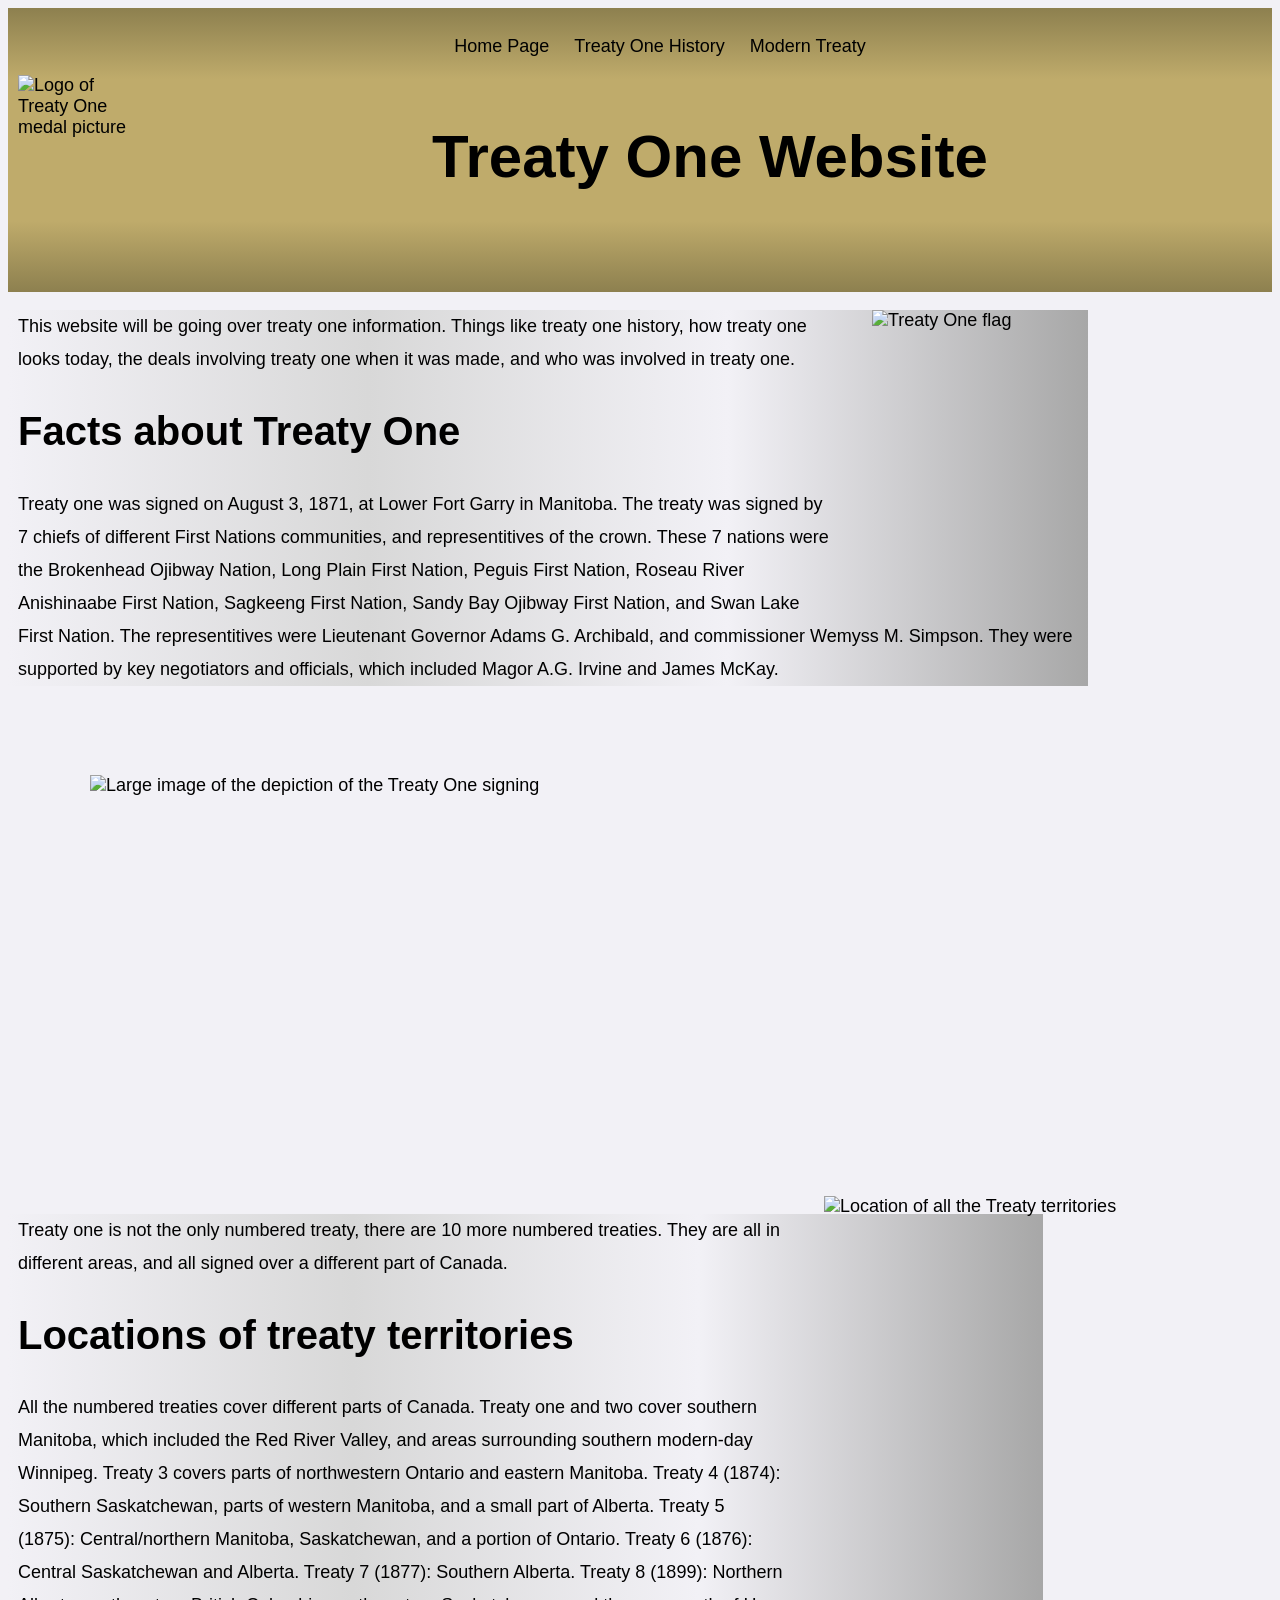
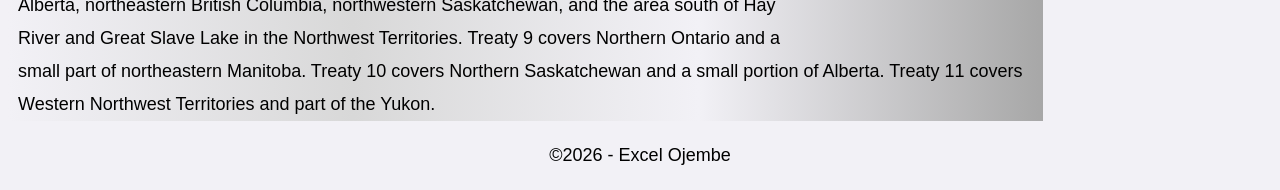
==== index.html @ 4ce318ed "finished commenting CSS page" ====
<!-- 
  Name: Excel Ojembe
  Course: Web Development II
  Teacher: Mr. Hardman
  School: Pembina Trails Collegiate
  Date Last Modified: April 7th 2026
-->
<!doctype html>
<html lang="en">
  <head>
    <meta charset="UTF-8" />
    <meta name="viewport" content="width=device-width, initial-scale=1.0" />
    <title>Treaty One Website | Home Page</title>
    <!-- 
      This is a link tag that connects this html page with the 
      corresponding css page to style all the tags that are styled
      in the css page.
    -->
    <link rel="stylesheet" href="stylesheets/css-pages-style.css" />
  </head>
  <body>
    <header>
      <nav>
        <ul>
          <li><a href="index.html">Home Page</a></li>
          <li><a href="treaty-one-history.html">Treaty One History</a></li>
          <li><a href="#">Modern Treaty</a></li>
        </ul>
      </nav>

      <img
        src="https://circlesforreconciliation.ca/wp-content/uploads/elementor/thumbs/treaty-one-medal-qaai30948jnql9976ygrgpmoi4k5y5c7vnk502ohds.png"
        alt="Logo of Treaty One medal picture"
        id="logo" />
      <!-- 
        This is a heading with the ID of title. An ID is an identification
        that is given to one tag, allowing you to style that singular
        tag, even though there are multiple of that same tag. It can be 
        represented in css stylesheets by putting a hashtag symbol, then 
        the name of the ID.
      -->
      <h1 id="title">Treaty One Website</h1>
    </header>
    <main>
      <section>
        <img
          id="treaty-one-flag"
          src="https://flag-shop.ca/wp-content/uploads/2024/12/img-flag-shop-first-nation-treaty-1-3-5@1080x.webp"
          alt="Treaty One flag"
          width="400px"
          height="300px" />
        <div id="where-it-was-signed">
          <p>
            This website will be going over treaty one information. Things like
            treaty one history, how treaty one looks today, the deals involving
            treaty one when it was made, and who was involved in treaty one.
          </p>
          <h2>Facts about Treaty One</h2>
          <!-- 
            This is a div. A div is a tag that puts a section of text in it. This
            allows that section of text to be coded seperately from other sections
            of text in the website. This is useful for adding seperation and style
            to your website.
          -->

          <p>
            Treaty one was signed on August 3, 1871, at Lower Fort Garry in
            Manitoba. The treaty was signed by 7 chiefs of different First
            Nations communities, and representitives of the crown. These 7
            nations were the Brokenhead Ojibway Nation, Long Plain First Nation,
            Peguis First Nation, Roseau River Anishinaabe First Nation, Sagkeeng
            First Nation, Sandy Bay Ojibway First Nation, and Swan Lake First
            Nation. The representitives were Lieutenant Governor Adams G.
            Archibald, and commissioner Wemyss M. Simpson. They were supported
            by key negotiators and officials, which included Magor A.G. Irvine
            and James McKay.
          </p>
        </div>
      </section>
      <br />
      <section>
        <img
          id="website-banner"
          src="https://i0.wp.com/blackcatredriver.ca/wp-content/uploads/2021/08/Treaty-1-940x510.jpeg?resize=625%2C339&ssl=1"
          alt="Large image of the depiction of the Treaty One signing"
          width="1100px"
          height="350px" />
        <br />

        <img
          id="treaty-territories"
          src="https://upload.wikimedia.org/wikipedia/commons/5/5d/Numbered-Treaties-Map.svg"
          alt="Location of all the Treaty territories"
          width="448px"
          height="430px" />

        <div id="locations-of-treaties">
          <p>
            Treaty one is not the only numbered treaty, there are 10 more
            numbered treaties. They are all in different areas, and all signed
            over a different part of Canada.
          </p>
          <h2>Locations of treaty territories</h2>

          <p>
            All the numbered treaties cover different parts of Canada. Treaty
            one and two cover southern Manitoba, which included the Red River
            Valley, and areas surrounding southern modern-day Winnipeg. Treaty 3
            covers parts of northwestern Ontario and eastern Manitoba. Treaty 4
            (1874): Southern Saskatchewan, parts of western Manitoba, and a
            small part of Alberta. Treaty 5 (1875): Central/northern Manitoba,
            Saskatchewan, and a portion of Ontario. Treaty 6 (1876): Central
            Saskatchewan and Alberta. Treaty 7 (1877): Southern Alberta. Treaty
            8 (1899): Northern Alberta, northeastern British Columbia,
            northwestern Saskatchewan, and the area south of Hay River and Great
            Slave Lake in the Northwest Territories. Treaty 9 covers Northern
            Ontario and a small part of northeastern Manitoba. Treaty 10 covers
            Northern Saskatchewan and a small portion of Alberta. Treaty 11
            covers Western Northwest Territories and part of the Yukon.
          </p>
        </div>
      </section>
    </main>
    <footer>
      <!-- 
        This is a paragraph tag with a span around the text. A span is like a div, 
        but it only applies any styling done to it on either a sentence, or one word.
        This allows you to underline or bolden one word out of a sentence to symbolize
        the importance of the word.
      -->
      <p>&#169;2026 - Excel Ojembe</p>
    </footer>
  </body>
</html>
---- stylesheets/css-pages-style.css ----
/* 
This makes it so that everything on the website is 62.5% of the
frame of the website.
*/
html {
  font-size: 62.5%;
}

/* 
This CSS code makes the background of my website an off-white,
makes the font size 18 pixels, and makes the font family first
helvetica, then arial, then just the default sans-serif font.
*/
body {
  background-color: #f2f1f6;
  font-size: 1.8rem;
  font-family: Helvetica, Arial, sans-serif;
}

/* 
This CSS code makes my navigation unordered list be aligned in the
center of the screen, and makes it have no bullet points.
*/
nav ul {
  text-align: center;
  list-style: none;
}

/* 
This CSS code makes the space between my navigation and the top of the
website 10 pixels.
*/
nav {
  padding-top: 10px;
}

/* 
This CSS code makes everything in my header have a background of a gimblet,
that fades into a darker shade of the color. Some applications are not able
to run this, so if it does not work, it reverts to just the default gimblet.
It also adds space between the sides of my screen and the elements on my 
website.
*/
header {
  background-color: #bfab6b;
  background-image: linear-gradient(
    #8d804f,
    #bfab6b,
    #bfab6b,
    #bfab6b,
    #8d804f
  );
  padding-bottom: 1px;
  padding-left: 10px;
  padding-right: 10px;
}

/* 
This makes my navigation links inline so they are next to each other.
*/
nav li {
  display: inline;
}

/* 
This makes my navigation links not underlined, make the text color black,
and puts 10 pixels of space between the links.
*/
nav a {
  text-decoration: none;
  color: black;
  padding: 10px;
}

/* 
This makes it so that the background color of my navigation links a light
blue, and also makes it so that whenever a mouse hovers over the links,
the background color eases in, making it not appear immediately, but 0.3
seconds after.
*/
nav a:hover {
  background-color: #95c8e2;
  transition: background-color 0.3s ease-in;
}

/* 
This makes it so that the image in the corner of my website on the left, 
makes it so that it adds 20 pixels of space between the image so that the
title can be more centered. It also gives it a width of 120 pixels.
*/
#logo {
  height: auto;
  width: 120px;
  margin-right: 20px;
  float: left;
}

/* 
This makes it so that all h1 tags are 60 pixels big.
*/
h1 {
  font-size: 6rem;
}

/* 
This makes it so that all h2 sub-heading tags are 40 pixels big.
*/
h2 {
  font-size: 4rem;
}

/* 
This makes it so that all paragraph tags have a line height of 33 pixels.
*/
p {
  line-height: 33px;
}

/* 
This makes it so that my title is aligned in the center of the screen, and
so that the padding at the top is 25 pixels, and makes it so that the space
at the bottom is 100 pixels.
*/
#title {
  padding-top: 25px;
  margin-bottom: 100px;
  text-align: center;
}

/* 
This makes it so that the first image on my homepage goes to the right of 
the screen, and has space to the left of it that is 40 pixels big.
*/
#treaty-one-flag {
  float: right;
  margin-left: 40px;
}

/* 
This makes it so that the first div has a background color that fades from 
light white, to a gray color. If that does not work, it reverts back to a 
solid gray color. The div also has a width of 1070 pixels, and has 10 pixels 
of negative space to the left of it.
*/
#where-it-was-signed {
  background-color: #d8d8d8;
  background-image: linear-gradient(
    to right,
    #f2f1f6,
    #d8d8d8,
    #f2f1f6,
    #a7a7a7
  );
  width: 1070px;
  padding-left: 10px;
}

/* 
This makes it so that the is a very large picture of the depiction of the 
signing of the first treaty is in the middle of the website, makes it have
50 pixels of space on the top and bottom of the picture, and displays it
as a block element.
*/
#website-banner {
  margin: auto;
  margin-bottom: 50px;
  margin-top: 50px;
  display: block;
}

/* 
This makes it so that the image of the map of all the treaty territories 
goes to the right of the screen, and has 40 pixels of space to the left
of it.
*/
#treaty-territories {
  float: right;
  margin-left: 40px;
}

/* 
This makes it so that the second div has color that fades from a light white
to a gray color. If that does not work, it reverts back to a solid gray color.
The width of the div is also 1025 pixels, and has 10 pixels of space to the left
of it.
*/
#locations-of-treaties {
  background-color: #d8d8d8;
  background-image: linear-gradient(
    to right,
    #f2f1f6,
    #d8d8d8,
    #f2f1f6,
    #a7a7a7
  );
  width: 1025px;
  padding-left: 10px;
}

/* 
This makes everything in my footer is in the center of the screen.
*/
footer {
  text-align: center;
}
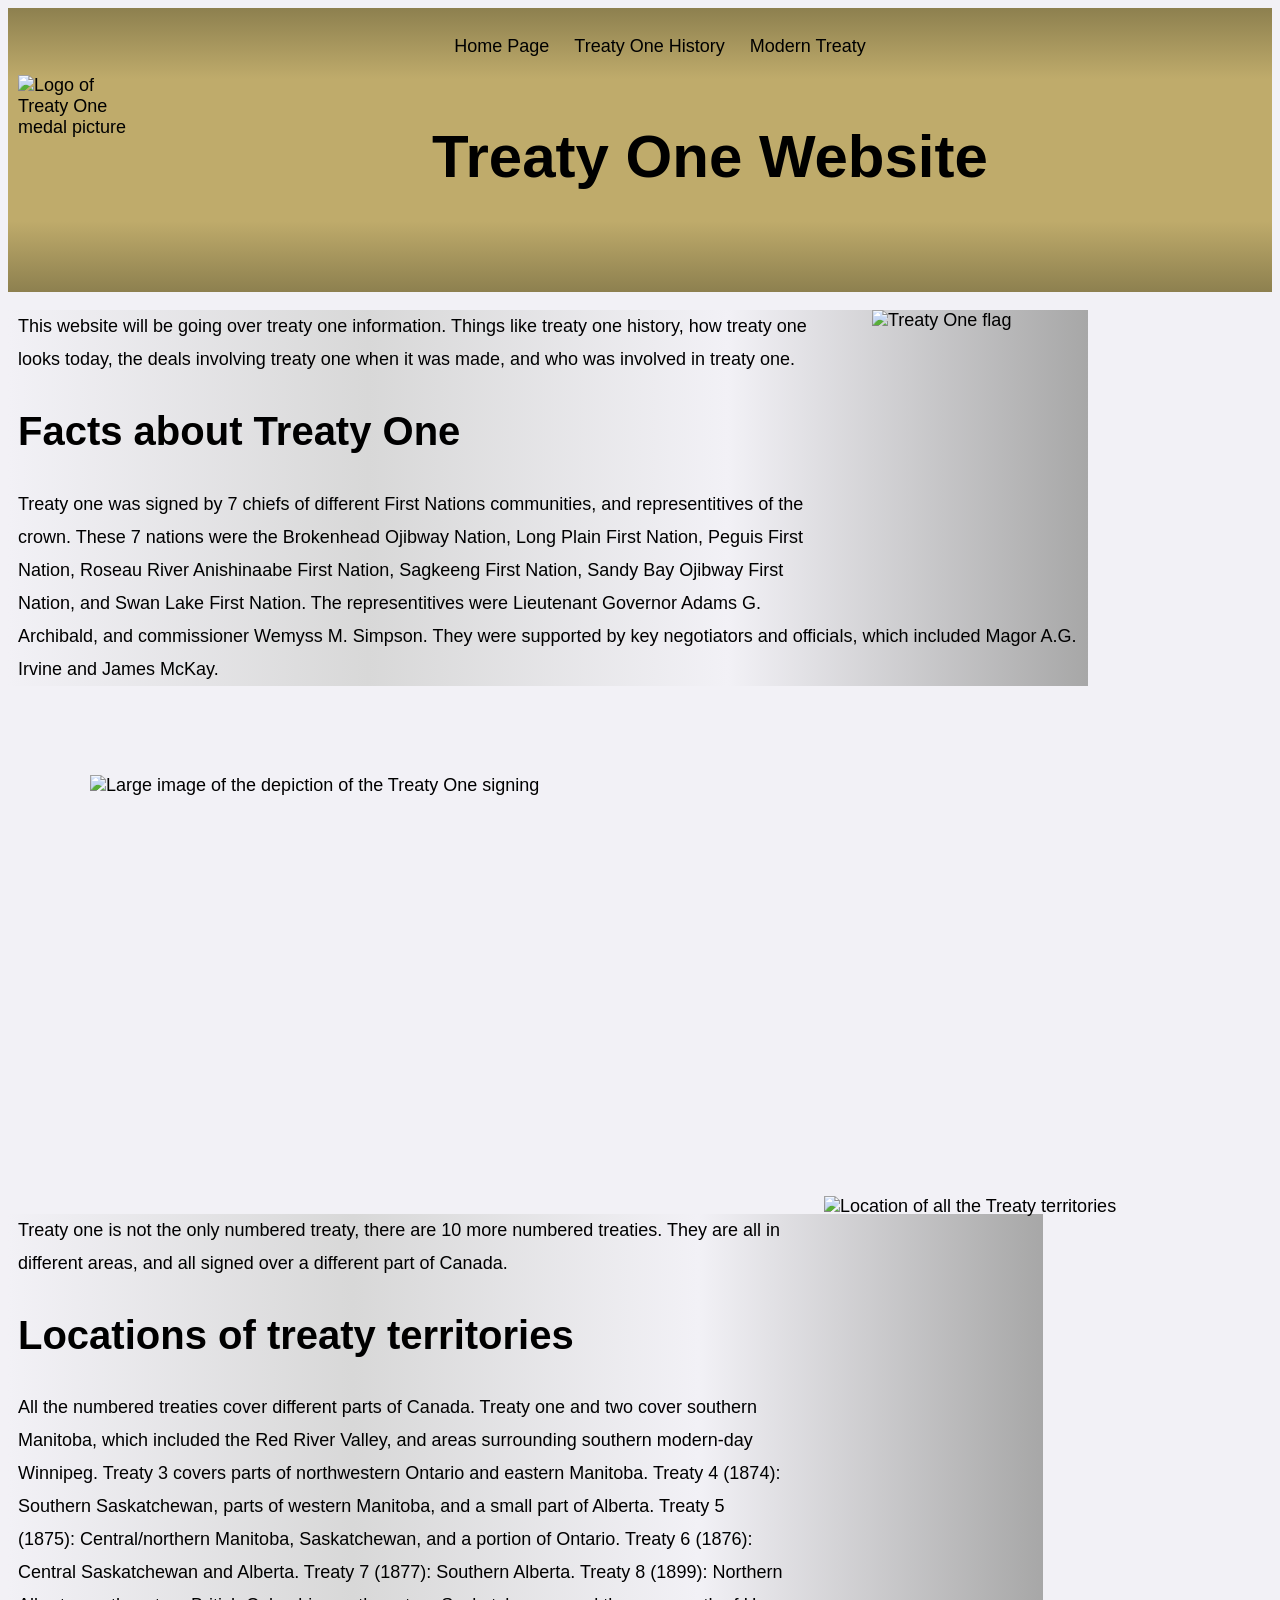
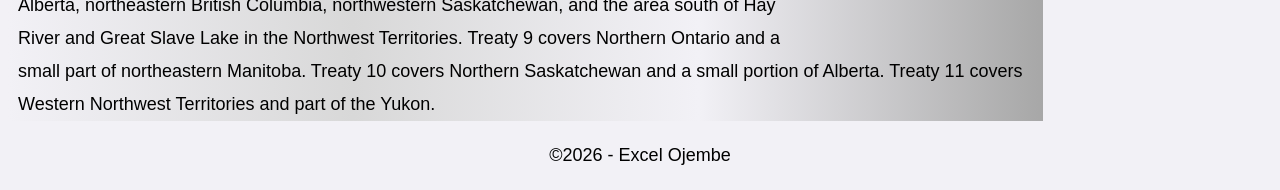
==== commit 8f17b52d: "added multi line comment explaining color, and indented all comments in CSS page." ====
--- a/index.html
+++ b/index.html
@@ -3,7 +3,7 @@
   Course: Web Development II
   Teacher: Mr. Hardman
   School: Pembina Trails Collegiate
-  Date Last Modified: April 7th 2026
+  Date Last Modified: April 9th 2026
 -->
 <!doctype html>
 <html lang="en">
@@ -64,16 +64,15 @@
           -->
 
           <p>
-            Treaty one was signed on August 3, 1871, at Lower Fort Garry in
-            Manitoba. The treaty was signed by 7 chiefs of different First
-            Nations communities, and representitives of the crown. These 7
-            nations were the Brokenhead Ojibway Nation, Long Plain First Nation,
-            Peguis First Nation, Roseau River Anishinaabe First Nation, Sagkeeng
-            First Nation, Sandy Bay Ojibway First Nation, and Swan Lake First
-            Nation. The representitives were Lieutenant Governor Adams G.
-            Archibald, and commissioner Wemyss M. Simpson. They were supported
-            by key negotiators and officials, which included Magor A.G. Irvine
-            and James McKay.
+            Treaty one was signed by 7 chiefs of different First Nations
+            communities, and representitives of the crown. These 7 nations were
+            the Brokenhead Ojibway Nation, Long Plain First Nation, Peguis First
+            Nation, Roseau River Anishinaabe First Nation, Sagkeeng First
+            Nation, Sandy Bay Ojibway First Nation, and Swan Lake First Nation.
+            The representitives were Lieutenant Governor Adams G. Archibald, and
+            commissioner Wemyss M. Simpson. They were supported by key
+            negotiators and officials, which included Magor A.G. Irvine and
+            James McKay.
           </p>
         </div>
       </section>
--- a/stylesheets/css-pages-style.css
+++ b/stylesheets/css-pages-style.css
@@ -1,15 +1,22 @@
 /* 
-This makes it so that everything on the website is 62.5% of the
-frame of the website.
+  I chose the color scheme of gimblet and an of white for my website.
+  gimblet is a shade of yellow-green, which can bring a feeling of
+  joy and calmness when using this website. There is also a little
+  but of lightblue, which can also add calmness when using the website.
+*/
+
+/* 
+  This makes it so that everything on the website is 62.5% of the
+  frame of the website.
 */
 html {
   font-size: 62.5%;
 }
 
 /* 
-This CSS code makes the background of my website an off-white,
-makes the font size 18 pixels, and makes the font family first
-helvetica, then arial, then just the default sans-serif font.
+  This CSS code makes the background of my website an off-white,
+  makes the font size 18 pixels, and makes the font family first
+  helvetica, then arial, then just the default sans-serif font.
 */
 body {
   background-color: #f2f1f6;
@@ -18,8 +25,8 @@
 }
 
 /* 
-This CSS code makes my navigation unordered list be aligned in the
-center of the screen, and makes it have no bullet points.
+  This CSS code makes my navigation unordered list be aligned in the
+  center of the screen, and makes it have no bullet points.
 */
 nav ul {
   text-align: center;
@@ -27,19 +34,19 @@
 }
 
 /* 
-This CSS code makes the space between my navigation and the top of the
-website 10 pixels.
+  This CSS code makes the space between my navigation and the top of the
+  website 10 pixels.
 */
 nav {
   padding-top: 10px;
 }
 
 /* 
-This CSS code makes everything in my header have a background of a gimblet,
-that fades into a darker shade of the color. Some applications are not able
-to run this, so if it does not work, it reverts to just the default gimblet.
-It also adds space between the sides of my screen and the elements on my 
-website.
+  This CSS code makes everything in my header have a background of a gimblet,
+  that fades into a darker shade of the color. Some applications are not able
+  to run this, so if it does not work, it reverts to just the default gimblet.
+  It also adds space between the sides of my screen and the elements on my 
+  website.
 */
 header {
   background-color: #bfab6b;
@@ -56,15 +63,15 @@
 }
 
 /* 
-This makes my navigation links inline so they are next to each other.
+  This makes my navigation links inline so they are next to each other.
 */
 nav li {
   display: inline;
 }
 
 /* 
-This makes my navigation links not underlined, make the text color black,
-and puts 10 pixels of space between the links.
+  This makes my navigation links not underlined, make the text color black,
+  and puts 10 pixels of space between the links.
 */
 nav a {
   text-decoration: none;
@@ -73,10 +80,10 @@
 }
 
 /* 
-This makes it so that the background color of my navigation links a light
-blue, and also makes it so that whenever a mouse hovers over the links,
-the background color eases in, making it not appear immediately, but 0.3
-seconds after.
+  This makes it so that the background color of my navigation links a light
+  blue, and also makes it so that whenever a mouse hovers over the links,
+  the background color eases in, making it not appear immediately, but 0.3
+  seconds after.
 */
 nav a:hover {
   background-color: #95c8e2;
@@ -84,9 +91,9 @@
 }
 
 /* 
-This makes it so that the image in the corner of my website on the left, 
-makes it so that it adds 20 pixels of space between the image so that the
-title can be more centered. It also gives it a width of 120 pixels.
+  This makes it so that the image in the corner of my website on the left, 
+  makes it so that it adds 20 pixels of space between the image so that the
+  title can be more centered. It also gives it a width of 120 pixels.
 */
 #logo {
   height: auto;
@@ -96,30 +103,30 @@
 }
 
 /* 
-This makes it so that all h1 tags are 60 pixels big.
+  This makes it so that all h1 tags are 60 pixels big.
 */
 h1 {
   font-size: 6rem;
 }
 
 /* 
-This makes it so that all h2 sub-heading tags are 40 pixels big.
+  This makes it so that all h2 sub-heading tags are 40 pixels big.
 */
 h2 {
   font-size: 4rem;
 }
 
 /* 
-This makes it so that all paragraph tags have a line height of 33 pixels.
+  This makes it so that all paragraph tags have a line height of 33 pixels.
 */
 p {
   line-height: 33px;
 }
 
 /* 
-This makes it so that my title is aligned in the center of the screen, and
-so that the padding at the top is 25 pixels, and makes it so that the space
-at the bottom is 100 pixels.
+  This makes it so that my title is aligned in the center of the screen, and
+  so that the padding at the top is 25 pixels, and makes it so that the space
+  at the bottom is 100 pixels.
 */
 #title {
   padding-top: 25px;
@@ -128,8 +135,8 @@
 }
 
 /* 
-This makes it so that the first image on my homepage goes to the right of 
-the screen, and has space to the left of it that is 40 pixels big.
+  This makes it so that the first image on my homepage goes to the right of 
+  the screen, and has space to the left of it that is 40 pixels big.
 */
 #treaty-one-flag {
   float: right;
@@ -137,10 +144,10 @@
 }
 
 /* 
-This makes it so that the first div has a background color that fades from 
-light white, to a gray color. If that does not work, it reverts back to a 
-solid gray color. The div also has a width of 1070 pixels, and has 10 pixels 
-of negative space to the left of it.
+  This makes it so that the first div has a background color that fades from 
+  light white, to a gray color. If that does not work, it reverts back to a 
+  solid gray color. The div also has a width of 1070 pixels, and has 10 pixels 
+  of negative space to the left of it.
 */
 #where-it-was-signed {
   background-color: #d8d8d8;
@@ -156,10 +163,10 @@
 }
 
 /* 
-This makes it so that the is a very large picture of the depiction of the 
-signing of the first treaty is in the middle of the website, makes it have
-50 pixels of space on the top and bottom of the picture, and displays it
-as a block element.
+  This makes it so that the is a very large picture of the depiction of the 
+  signing of the first treaty is in the middle of the website, makes it have
+  50 pixels of space on the top and bottom of the picture, and displays it
+  as a block element.
 */
 #website-banner {
   margin: auto;
@@ -169,9 +176,9 @@
 }
 
 /* 
-This makes it so that the image of the map of all the treaty territories 
-goes to the right of the screen, and has 40 pixels of space to the left
-of it.
+  This makes it so that the image of the map of all the treaty territories 
+  goes to the right of the screen, and has 40 pixels of space to the left
+  of it.
 */
 #treaty-territories {
   float: right;
@@ -179,10 +186,10 @@
 }
 
 /* 
-This makes it so that the second div has color that fades from a light white
-to a gray color. If that does not work, it reverts back to a solid gray color.
-The width of the div is also 1025 pixels, and has 10 pixels of space to the left
-of it.
+  This makes it so that the second div has color that fades from a light white
+  to a gray color. If that does not work, it reverts back to a solid gray color.
+  The width of the div is also 1025 pixels, and has 10 pixels of space to the left
+  of it.
 */
 #locations-of-treaties {
   background-color: #d8d8d8;
@@ -198,8 +205,27 @@
 }
 
 /* 
-This makes everything in my footer is in the center of the screen.
+  This makes everything in my footer is in the center of the screen.
 */
 footer {
   text-align: center;
 }
+
+/* 
+  This makes it so that the first div of the second web-page has a background 
+  color that fades from a light white to a gray color. If that does not work,
+  it reverts back to a solid gray color.
+*/
+#treaty-one-info {
+  background-color: #d8d8d8;
+  background-image: linear-gradient(
+    to right,
+    #a7a7a7,
+    #f2f1f6,
+    #f2f1f6,
+    #d8d8d8,
+    #f2f1f6,
+    #a7a7a7
+  );
+  text-align: center;
+}
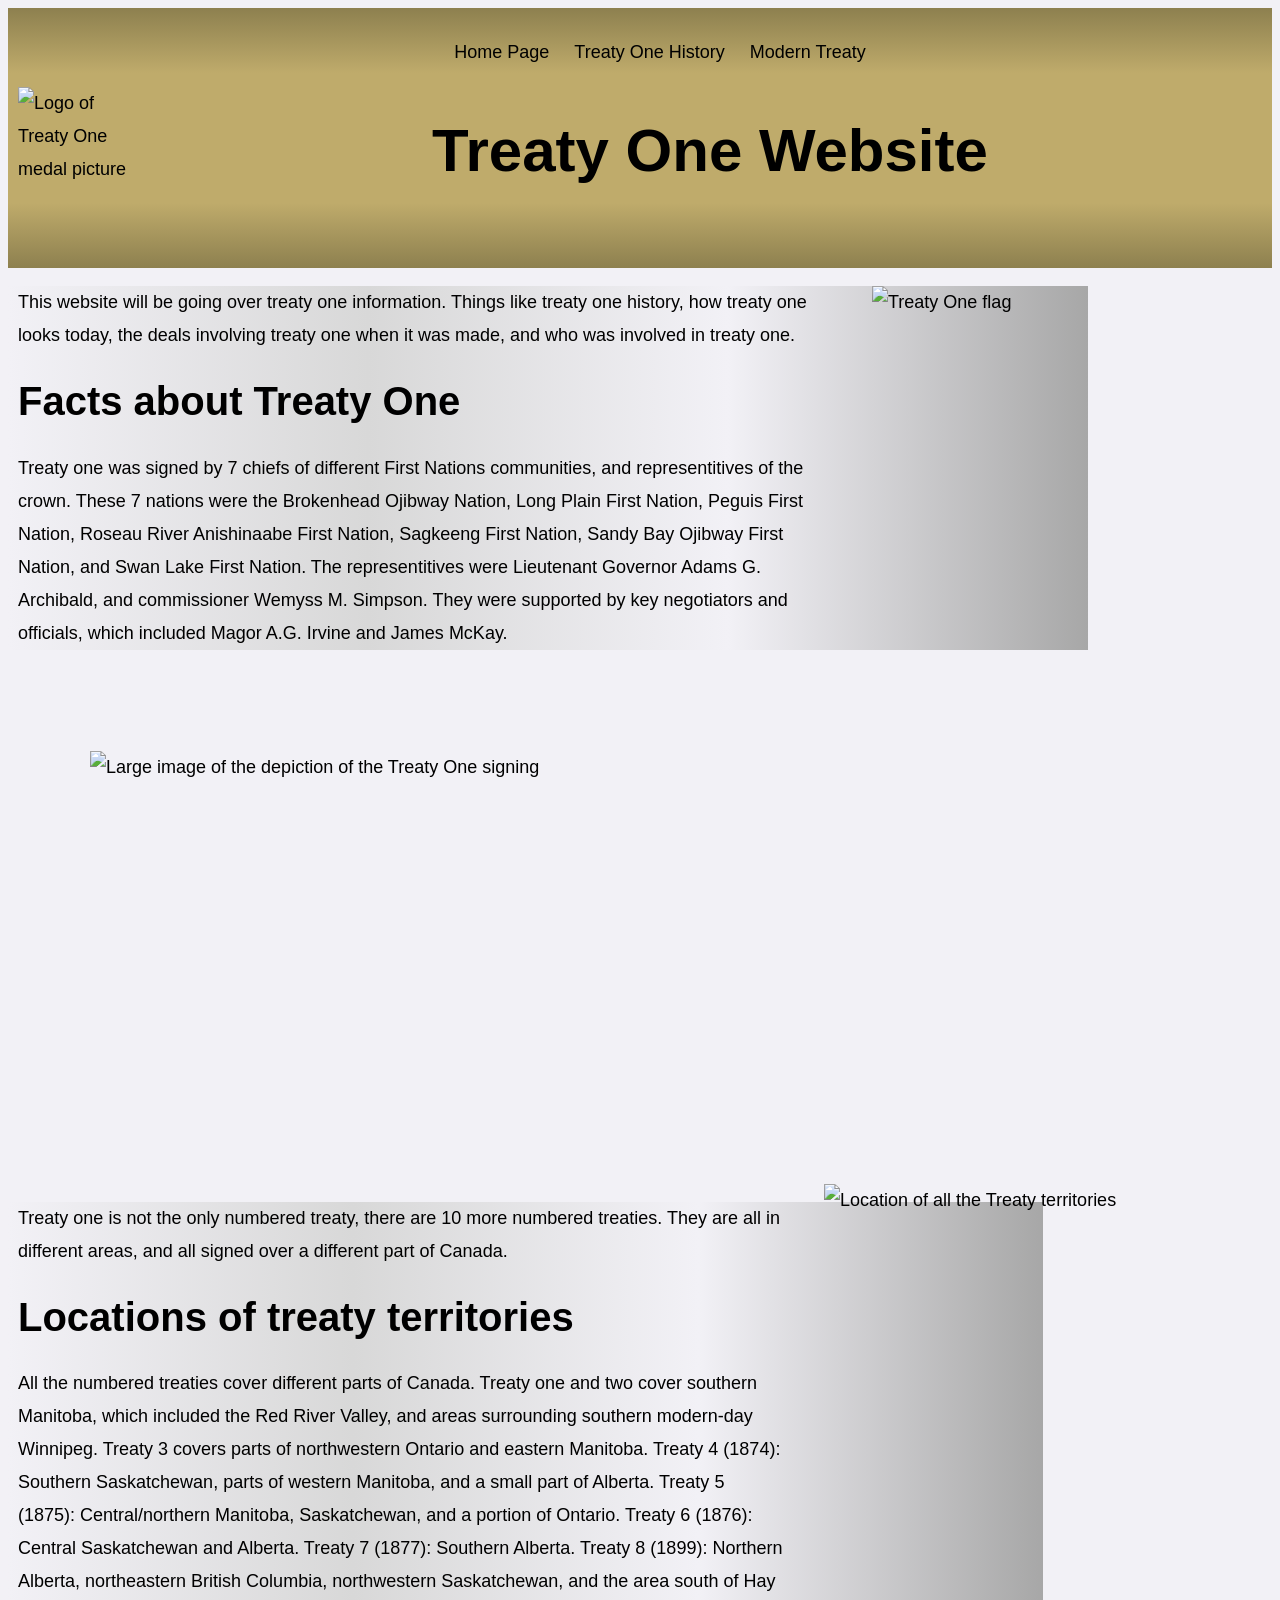
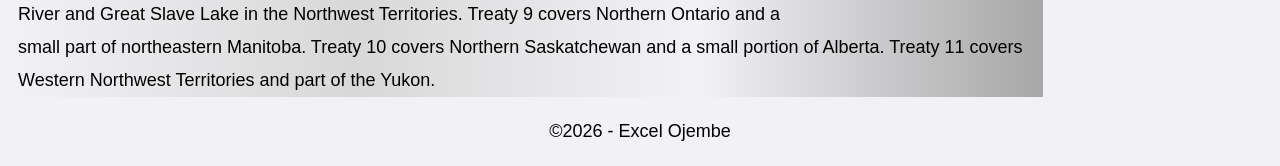
==== commit 644da1a3: "finished second web page and changed id for the h1 tag to a class" ====
--- a/index.html
+++ b/index.html
@@ -33,13 +33,14 @@
         alt="Logo of Treaty One medal picture"
         id="logo" />
       <!-- 
-        This is a heading with the ID of title. An ID is an identification
-        that is given to one tag, allowing you to style that singular
-        tag, even though there are multiple of that same tag. It can be 
-        represented in css stylesheets by putting a hashtag symbol, then 
-        the name of the ID.
+        This is a heading with the class of title. A class is an
+        identification that is similar, to the ID tag, but is able
+        to be put onto multiple tags, allowing you to style many
+        tags with the same styling. It can be represented in css
+        stylesheets by putting a period symbol, then the name of
+        the class.
       -->
-      <h1 id="title">Treaty One Website</h1>
+      <h1 class="title">Treaty One Website</h1>
     </header>
     <main>
       <section>
--- a/stylesheets/css-pages-style.css
+++ b/stylesheets/css-pages-style.css
@@ -22,6 +22,7 @@
   background-color: #f2f1f6;
   font-size: 1.8rem;
   font-family: Helvetica, Arial, sans-serif;
+  line-height: 33px;
 }
 
 /* 
@@ -117,18 +118,11 @@
 }
 
 /* 
-  This makes it so that all paragraph tags have a line height of 33 pixels.
-*/
-p {
-  line-height: 33px;
-}
-
-/* 
   This makes it so that my title is aligned in the center of the screen, and
   so that the padding at the top is 25 pixels, and makes it so that the space
   at the bottom is 100 pixels.
 */
-#title {
+.title {
   padding-top: 25px;
   margin-bottom: 100px;
   text-align: center;
@@ -229,3 +223,23 @@
   );
   text-align: center;
 }
+
+#major-events {
+  background-color: #d8d8d8;
+  background-image: linear-gradient(
+    to right,
+    #a7a7a7,
+    #f2f1f6,
+    #f2f1f6,
+    #d8d8d8,
+    #f2f1f6,
+    #a7a7a7
+  );
+  width: 1155px;
+}
+
+#treaty-map {
+  margin-top: 19px;
+  float: right;
+  display: inline;
+}
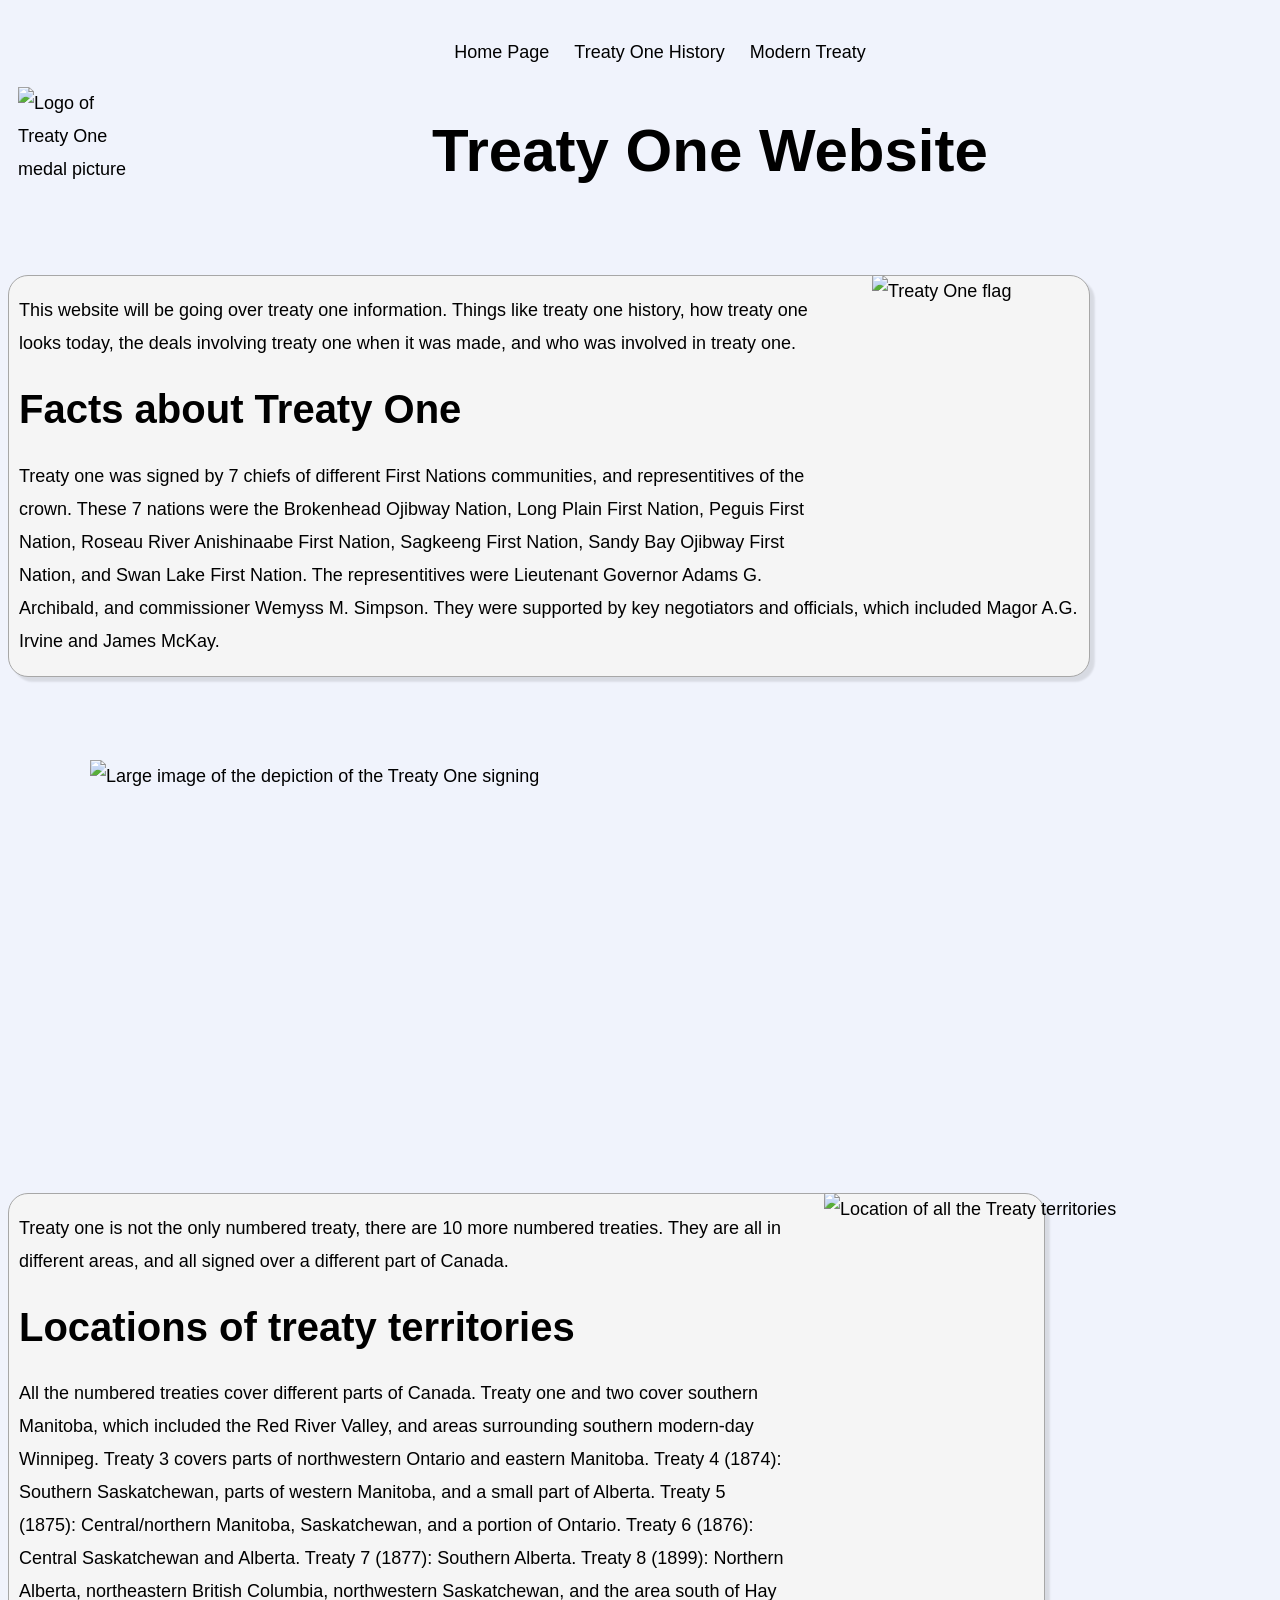
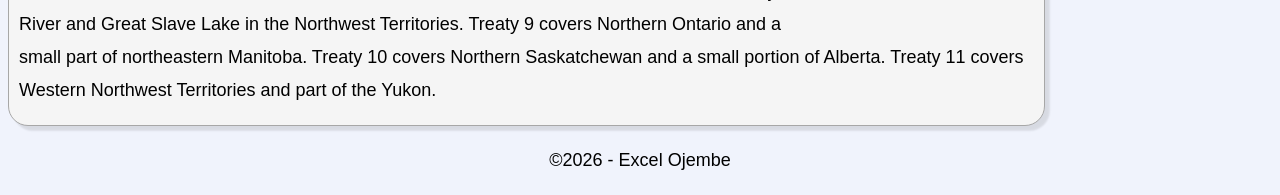
==== commit e7288151: "made div borders and box shadows, and made third webpage" ====
--- a/index.html
+++ b/index.html
@@ -24,7 +24,7 @@
         <ul>
           <li><a href="index.html">Home Page</a></li>
           <li><a href="treaty-one-history.html">Treaty One History</a></li>
-          <li><a href="#">Modern Treaty</a></li>
+          <li><a href="modern-treaty.html">Modern Treaty</a></li>
         </ul>
       </nav>
 
@@ -50,6 +50,7 @@
           alt="Treaty One flag"
           width="400px"
           height="300px" />
+
         <div id="where-it-was-signed">
           <p>
             This website will be going over treaty one information. Things like
@@ -85,6 +86,7 @@
           alt="Large image of the depiction of the Treaty One signing"
           width="1100px"
           height="350px" />
+
         <br />
 
         <img
--- a/stylesheets/css-pages-style.css
+++ b/stylesheets/css-pages-style.css
@@ -19,7 +19,7 @@
   helvetica, then arial, then just the default sans-serif font.
 */
 body {
-  background-color: #f2f1f6;
+  background-color: #f0f3fc;
   font-size: 1.8rem;
   font-family: Helvetica, Arial, sans-serif;
   line-height: 33px;
@@ -50,14 +50,6 @@
   website.
 */
 header {
-  background-color: #bfab6b;
-  background-image: linear-gradient(
-    #8d804f,
-    #bfab6b,
-    #bfab6b,
-    #bfab6b,
-    #8d804f
-  );
   padding-bottom: 1px;
   padding-left: 10px;
   padding-right: 10px;
@@ -87,8 +79,8 @@
   seconds after.
 */
 nav a:hover {
-  background-color: #95c8e2;
-  transition: background-color 0.3s ease-in;
+  background-color: #d7d7d7;
+  transition: background-color 0.3s ease-in-out;
 }
 
 /* 
@@ -144,14 +136,11 @@
   of negative space to the left of it.
 */
 #where-it-was-signed {
-  background-color: #d8d8d8;
-  background-image: linear-gradient(
-    to right,
-    #f2f1f6,
-    #d8d8d8,
-    #f2f1f6,
-    #a7a7a7
-  );
+  background-color: whitesmoke;
+  box-shadow: 4.7px 4.7px 2px rgba(0, 0, 0, 0.1);
+  border: solid 0.5px #a7a7a7;
+  border-radius: 20px;
+  margin-top: 7px;
   width: 1070px;
   padding-left: 10px;
 }
@@ -186,14 +175,10 @@
   of it.
 */
 #locations-of-treaties {
-  background-color: #d8d8d8;
-  background-image: linear-gradient(
-    to right,
-    #f2f1f6,
-    #d8d8d8,
-    #f2f1f6,
-    #a7a7a7
-  );
+  background-color: whitesmoke;
+  box-shadow: 4.7px 4.7px 2px rgba(0, 0, 0, 0.1);
+  border: solid 0.5px #a7a7a7;
+  border-radius: 20px;
   width: 1025px;
   padding-left: 10px;
 }
@@ -211,31 +196,24 @@
   it reverts back to a solid gray color.
 */
 #treaty-one-info {
-  background-color: #d8d8d8;
-  background-image: linear-gradient(
-    to right,
-    #a7a7a7,
-    #f2f1f6,
-    #f2f1f6,
-    #d8d8d8,
-    #f2f1f6,
-    #a7a7a7
-  );
-  text-align: center;
+  background-color: whitesmoke;
+  box-shadow: 4.7px 4.7px 2px rgba(0, 0, 0, 0.1);
+  border: solid 0.5px #a7a7a7;
+  border-radius: 20px;
+  padding-left: 10px;
+  height: auto;
+  width: auto;
+  margin-bottom: 15px;
 }
 
 #major-events {
-  background-color: #d8d8d8;
-  background-image: linear-gradient(
-    to right,
-    #a7a7a7,
-    #f2f1f6,
-    #f2f1f6,
-    #d8d8d8,
-    #f2f1f6,
-    #a7a7a7
-  );
+  background-color: whitesmoke;
+  box-shadow: 4.7px 4.7px 2px rgba(0, 0, 0, 0.1);
+  border: solid 0.5px #a7a7a7;
+  border-radius: 20px;
   width: 1155px;
+  padding-left: 10px;
+  margin-top: 10px;
 }
 
 #treaty-map {
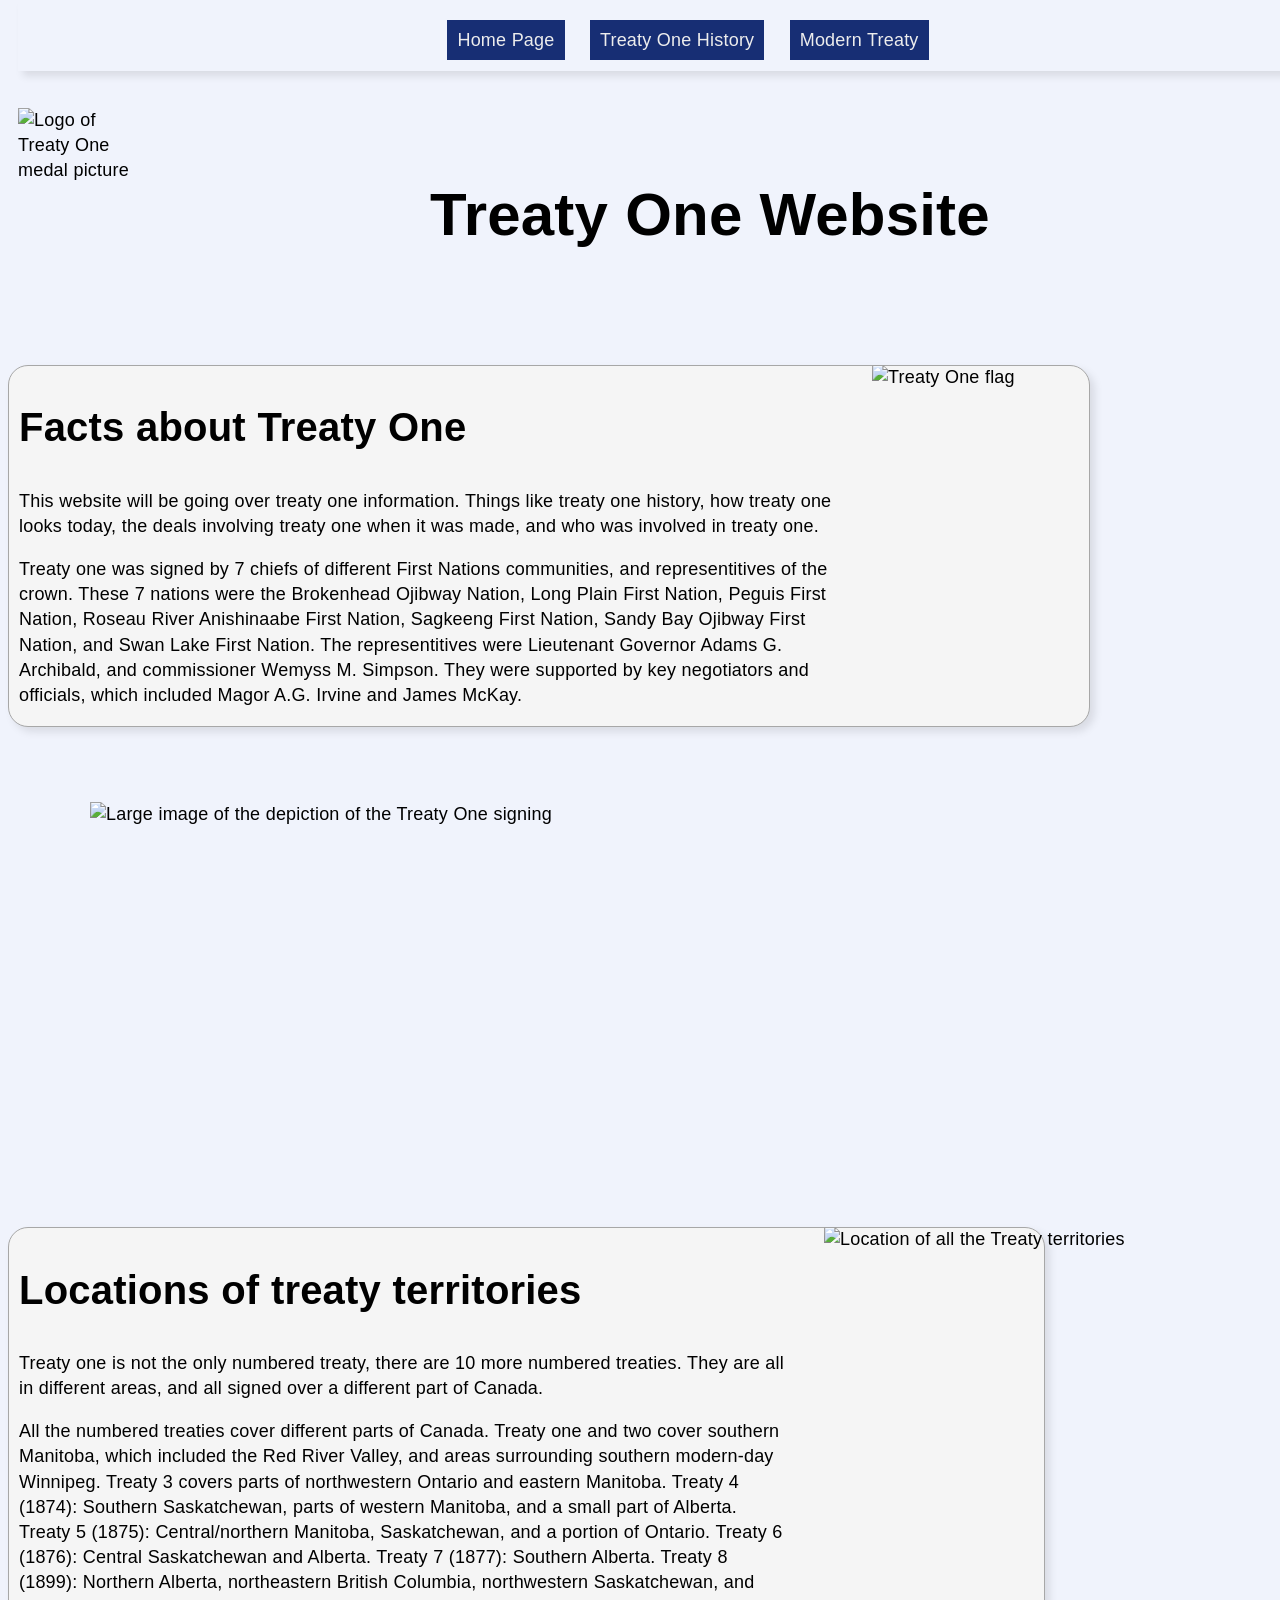
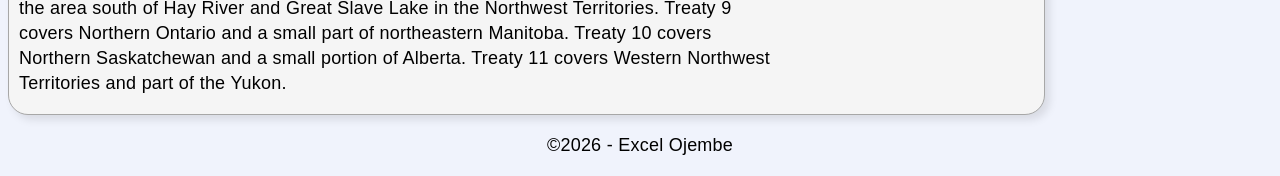
==== commit 4ac25b07: "finished editing pages 1 and 2" ====
--- a/index.html
+++ b/index.html
@@ -3,7 +3,7 @@
   Course: Web Development II
   Teacher: Mr. Hardman
   School: Pembina Trails Collegiate
-  Date Last Modified: April 9th 2026
+  Date Last Modified: May 11th 2026
 -->
 <!doctype html>
 <html lang="en">
@@ -52,12 +52,14 @@
           height="300px" />
 
         <div id="where-it-was-signed">
+          <h2>Facts about Treaty One</h2>
+
           <p>
             This website will be going over treaty one information. Things like
             treaty one history, how treaty one looks today, the deals involving
             treaty one when it was made, and who was involved in treaty one.
           </p>
-          <h2>Facts about Treaty One</h2>
+
           <!-- 
             This is a div. A div is a tag that puts a section of text in it. This
             allows that section of text to be coded seperately from other sections
@@ -97,12 +99,13 @@
           height="430px" />
 
         <div id="locations-of-treaties">
+          <h2>Locations of treaty territories</h2>
+
           <p>
             Treaty one is not the only numbered treaty, there are 10 more
             numbered treaties. They are all in different areas, and all signed
             over a different part of Canada.
           </p>
-          <h2>Locations of treaty territories</h2>
 
           <p>
             All the numbered treaties cover different parts of Canada. Treaty
--- a/stylesheets/css-pages-style.css
+++ b/stylesheets/css-pages-style.css
@@ -1,10 +1,24 @@
 /* 
-  I chose the color scheme of gimblet and an of white for my website.
-  gimblet is a shade of yellow-green, which can bring a feeling of
-  joy and calmness when using this website. There is also a little
-  but of lightblue, which can also add calmness when using the website.
-*/
-
+  I chose the color scheme of a very light blue for the background
+  color and an off white for my div background colors. I chose
+  light blue because it adds a subtle feeling of calmness which
+  is important when going through websites because it is not too
+  eye catching, but not too subtle at the same time, so it doesn't
+  disturb the user's eyes, but does not go unnoticed either. I chose
+  off white because dark colored text on top of light colored background
+  is the best color combination for easy readability, and since it is 
+  not encouraged to use pure white or pure black, I used an off white.
+  I also used this color combination so that whoever is reading this
+  website can retain the information, and learn more about the treaties.
+  I also used a sans serif font because this website will mostly be
+  targetting younger audiences, and since sans serif is more modern and 
+  commonly used, I used it instead of serif.
+*/
+* {
+  line-height: 140%;
+  letter-spacing: 0.02rem;
+  word-spacing: 0.02rem;
+}
 /* 
   This makes it so that everything on the website is 62.5% of the
   frame of the website.
@@ -22,7 +36,6 @@
   background-color: #f0f3fc;
   font-size: 1.8rem;
   font-family: Helvetica, Arial, sans-serif;
-  line-height: 33px;
 }
 
 /* 
@@ -36,10 +49,17 @@
 
 /* 
   This CSS code makes the space between my navigation and the top of the
-  website 10 pixels.
+  website 10 pixels. It will also make the background color of my nav the
+  same color as my
 */
 nav {
+  background: rgba(240, 243, 252, 0.97);
   padding-top: 10px;
+  position: fixed;
+  top: 0;
+  width: 100%;
+  box-shadow: 4.7px 4.7px 8px rgba(0, 0, 0, 0.1);
+  z-index: 9999;
 }
 
 /* 
@@ -50,9 +70,7 @@
   website.
 */
 header {
-  padding-bottom: 1px;
-  padding-left: 10px;
-  padding-right: 10px;
+  padding: 100px 10px 1px;
 }
 
 /* 
@@ -68,8 +86,21 @@
 */
 nav a {
   text-decoration: none;
-  color: black;
+  color: #ededed;
   padding: 10px;
+  margin-left: 20px;
+  background-color: #172e74;
+  transition:
+    box-shadow 0.3s ease-in-out,
+    color 0.3s ease-in-out,
+    background-color 0.3s ease-in-out;
+}
+
+/* 
+  Using yellow here because of the yellow colour in the treaty one flag.
+*/
+nav a:visited {
+  color: rgb(255, 255, 183);
 }
 
 /* 
@@ -79,8 +110,13 @@
   seconds after.
 */
 nav a:hover {
-  background-color: #d7d7d7;
-  transition: background-color 0.3s ease-in-out;
+  background-color: #ededed;
+  color: #172e74;
+  box-shadow: 4.7px 6px 5px rgba(0, 0, 0, 0.5);
+}
+
+nav a:visited:hover {
+  background-color: rgb(255, 255, 183);
 }
 
 /* 
@@ -137,12 +173,20 @@
 */
 #where-it-was-signed {
   background-color: whitesmoke;
-  box-shadow: 4.7px 4.7px 2px rgba(0, 0, 0, 0.1);
+  box-shadow: 4.7px 4.7px 8px rgba(0, 0, 0, 0.1);
   border: solid 0.5px #a7a7a7;
   border-radius: 20px;
   margin-top: 7px;
   width: 1070px;
   padding-left: 10px;
+  transition:
+    translate 0.43s ease-out,
+    box-shadow 0.2s ease-in;
+}
+
+#where-it-was-signed:hover {
+  box-shadow: 4.7px 6px 5px rgba(0, 0, 0, 0.5);
+  translate: 0px -10px;
 }
 
 /* 
@@ -176,11 +220,23 @@
 */
 #locations-of-treaties {
   background-color: whitesmoke;
-  box-shadow: 4.7px 4.7px 2px rgba(0, 0, 0, 0.1);
+  box-shadow: 4.7px 4.7px 8px rgba(0, 0, 0, 0.1);
   border: solid 0.5px #a7a7a7;
   border-radius: 20px;
   width: 1025px;
   padding-left: 10px;
+  transition:
+    translate 0.43s ease-out,
+    box-shadow 0.2s ease-in;
+}
+
+/* 
+  This makes the box shadow of my div much darker when it gets hovered 
+  over, and makes the div move 10 pixels up when hovered over.
+*/
+#locations-of-treaties:hover {
+  box-shadow: 4.7px 6px 5px rgba(0, 0, 0, 0.5);
+  translate: 0px -10px;
 }
 
 /* 
@@ -193,31 +249,89 @@
 /* 
   This makes it so that the first div of the second web-page has a background 
   color that fades from a light white to a gray color. If that does not work,
-  it reverts back to a solid gray color.
+  it reverts back to a solid gray color. It also transitions the translate
+  and box-shadow properties from #treaty-one-info:hover so that it eases in nicely.
 */
 #treaty-one-info {
   background-color: whitesmoke;
-  box-shadow: 4.7px 4.7px 2px rgba(0, 0, 0, 0.1);
+  box-shadow: 4.7px 4.7px 8px rgba(0, 0, 0, 0.1);
   border: solid 0.5px #a7a7a7;
   border-radius: 20px;
   padding-left: 10px;
+  padding: 10px 50px;
   height: auto;
   width: auto;
   margin-bottom: 15px;
-}
-
+  transition:
+    translate 0.43s ease-out,
+    box-shadow 0.2s ease-in;
+}
+
+/* 
+  This makes the box shadow of my div much darker when it gets hovered 
+  over, and makes the div move 10 pixels up when hovered over.
+*/
+#treaty-one-info:hover {
+  box-shadow: 4.7px 6px 5px rgba(0, 0, 0, 0.5);
+  translate: 0px -10px;
+}
+
+/* 
+  This makes the second div of the second webpage have a background color
+  of whitesmoke, makes the box shadow visible, but not too visible so it
+  can have a nice subtle effect. It also makes it so that the div has a 
+  border that is 0.5 pixels big and have a dark gray colour that will make
+  it easily distinguishable from the background color. Border radius makes 
+  the border curved and not fully rectangular, this css code gives it a 
+  width of 1155 pixels, and adds 10 pixels of padding space to the left 
+  of it and 10 pixels of margin space on the top of it. It also transitions 
+  the translate and box-shadow properties from #major-events:hover so that 
+  it eases in nicely.
+*/
 #major-events {
   background-color: whitesmoke;
-  box-shadow: 4.7px 4.7px 2px rgba(0, 0, 0, 0.1);
-  border: solid 0.5px #a7a7a7;
-  border-radius: 20px;
-  width: 1155px;
-  padding-left: 10px;
+  box-shadow: 4.7px 4.7px 8px rgba(0, 0, 0, 0.1);
+  border: solid 0.5px #a7a7a7;
+  border-radius: 20px;
+  width: 1050px;
+  padding: 10px 50px;
   margin-top: 10px;
+  transition:
+    translate 0.43s ease-out,
+    box-shadow 0.2s ease-in;
+}
+
+/* 
+  This makes the box shadow of my div much darker when it gets hovered 
+  over, and makes the div move 10 pixels up when hovered over.
+*/
+#major-events:hover {
+  box-shadow: 4.7px 6px 5px rgba(0, 0, 0, 0.5);
+  translate: 0px -10px;
 }
 
 #treaty-map {
   margin-top: 19px;
   float: right;
   display: inline;
-}
+  margin-right: 10px;
+  translate: 0px 40px;
+}
+
+#before-treaty {
+  background-color: whitesmoke;
+  box-shadow: 4.7px 4.7px 8px rgba(0, 0, 0, 0.1);
+  border: solid 0.5px #a7a7a7;
+  border-radius: 20px;
+  width: 1145px;
+  padding-left: 10px;
+  margin-top: 10px;
+  transition:
+    translate 0.43s ease-out,
+    box-shadow 0.2s ease-in;
+}
+
+#before-treaty:hover {
+  box-shadow: 4.7px 6px 5px rgba(0, 0, 0, 0.5);
+  translate: 0px -10px;
+}
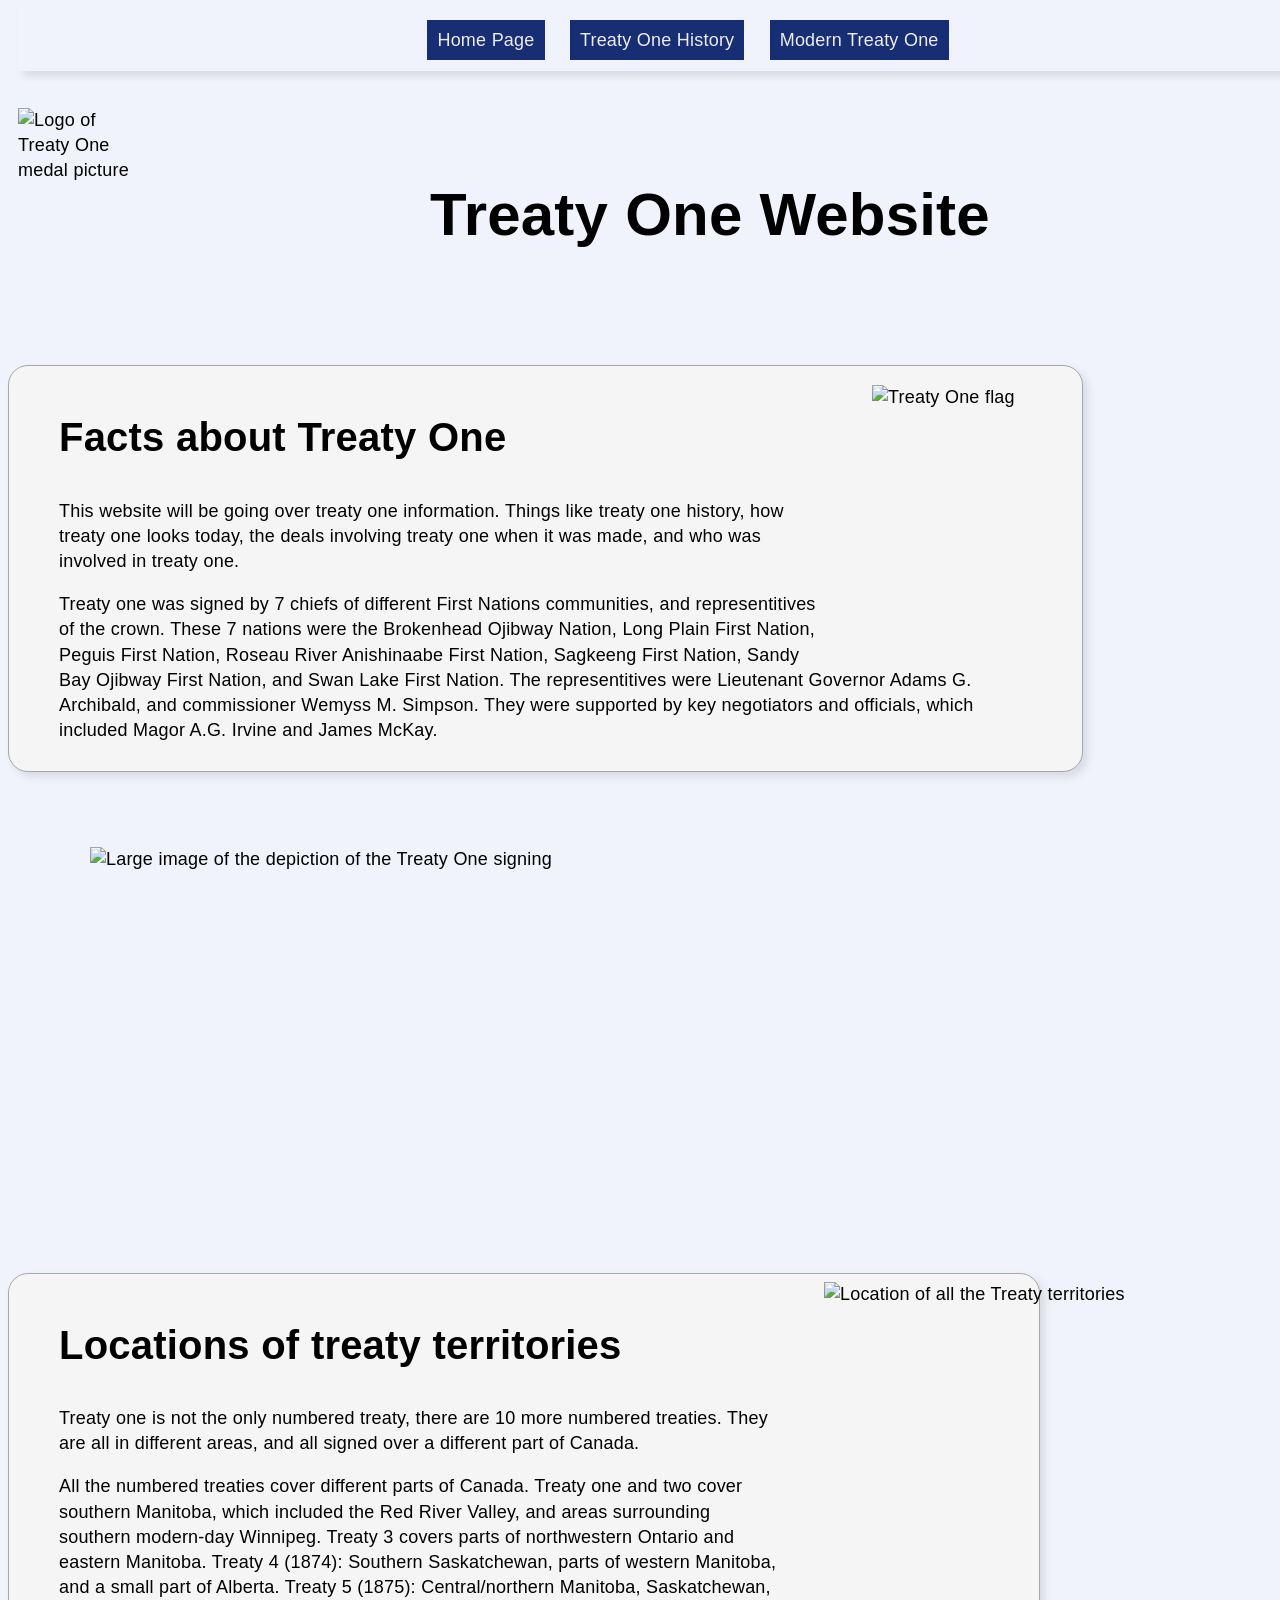
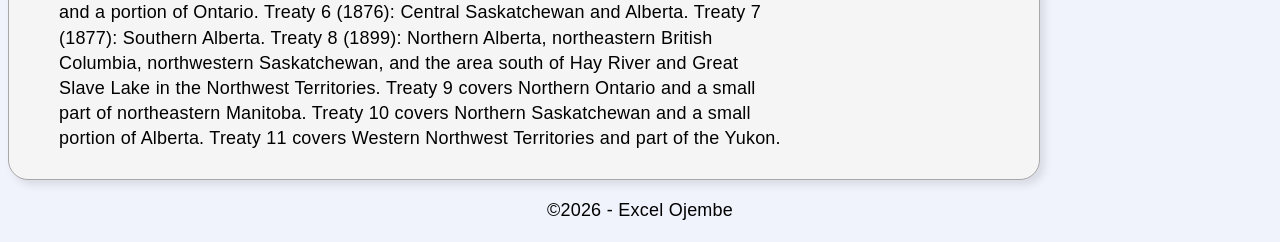
==== commit d1f760c1: "almost done website, need to comment and make a few adjustments" ====
--- a/index.html
+++ b/index.html
@@ -3,7 +3,7 @@
   Course: Web Development II
   Teacher: Mr. Hardman
   School: Pembina Trails Collegiate
-  Date Last Modified: May 11th 2026
+  Date Last Modified: May 13th 2026
 -->
 <!doctype html>
 <html lang="en">
@@ -24,7 +24,7 @@
         <ul>
           <li><a href="index.html">Home Page</a></li>
           <li><a href="treaty-one-history.html">Treaty One History</a></li>
-          <li><a href="modern-treaty.html">Modern Treaty</a></li>
+          <li><a href="modern-treaty-one.html">Modern Treaty One</a></li>
         </ul>
       </nav>
 
--- a/stylesheets/css-pages-style.css
+++ b/stylesheets/css-pages-style.css
@@ -163,6 +163,7 @@
 #treaty-one-flag {
   float: right;
   margin-left: 40px;
+  translate: 0px 20px;
 }
 
 /* 
@@ -177,8 +178,8 @@
   border: solid 0.5px #a7a7a7;
   border-radius: 20px;
   margin-top: 7px;
-  width: 1070px;
-  padding-left: 10px;
+  width: 973px;
+  padding: 10px 50px;
   transition:
     translate 0.43s ease-out,
     box-shadow 0.2s ease-in;
@@ -210,6 +211,7 @@
 #treaty-territories {
   float: right;
   margin-left: 40px;
+  translate: 0px 9px;
 }
 
 /* 
@@ -223,8 +225,8 @@
   box-shadow: 4.7px 4.7px 8px rgba(0, 0, 0, 0.1);
   border: solid 0.5px #a7a7a7;
   border-radius: 20px;
-  width: 1025px;
-  padding-left: 10px;
+  width: 930px;
+  padding: 10px 50px;
   transition:
     translate 0.43s ease-out,
     box-shadow 0.2s ease-in;
@@ -257,7 +259,6 @@
   box-shadow: 4.7px 4.7px 8px rgba(0, 0, 0, 0.1);
   border: solid 0.5px #a7a7a7;
   border-radius: 20px;
-  padding-left: 10px;
   padding: 10px 50px;
   height: auto;
   width: auto;
@@ -311,11 +312,15 @@
 }
 
 #treaty-map {
-  margin-top: 19px;
+  margin-top: 60px;
   float: right;
   display: inline;
   margin-right: 10px;
-  translate: 0px 40px;
+  transition: opacity 0.3s ease-in-out;
+}
+
+#treaty-map:hover {
+  opacity: 0.55;
 }
 
 #before-treaty {
@@ -323,8 +328,8 @@
   box-shadow: 4.7px 4.7px 8px rgba(0, 0, 0, 0.1);
   border: solid 0.5px #a7a7a7;
   border-radius: 20px;
-  width: 1145px;
-  padding-left: 10px;
+  width: 1050px;
+  padding: 10px 50px;
   margin-top: 10px;
   transition:
     translate 0.43s ease-out,
@@ -335,3 +340,29 @@
   box-shadow: 4.7px 6px 5px rgba(0, 0, 0, 0.5);
   translate: 0px -10px;
 }
+
+#rupert-map {
+  margin-top: 60px;
+  float: right;
+  display: inline;
+  margin-right: 10px;
+}
+
+#treaty-one-today {
+  background-color: whitesmoke;
+  box-shadow: 4.7px 4.7px 8px rgba(0, 0, 0, 0.1);
+  border: solid 0.5px #a7a7a7;
+  border-radius: 20px;
+  height: auto;
+  width: auto;
+  padding: 10px 50px;
+  margin-top: 10px;
+  transition:
+    translate 0.43s ease-out,
+    box-shadow 0.2s ease-in;
+}
+
+#treaty-one-today:hover {
+  box-shadow: 4.7px 6px 5px rgba(0, 0, 0, 0.5);
+  translate: 0px -10px;
+}
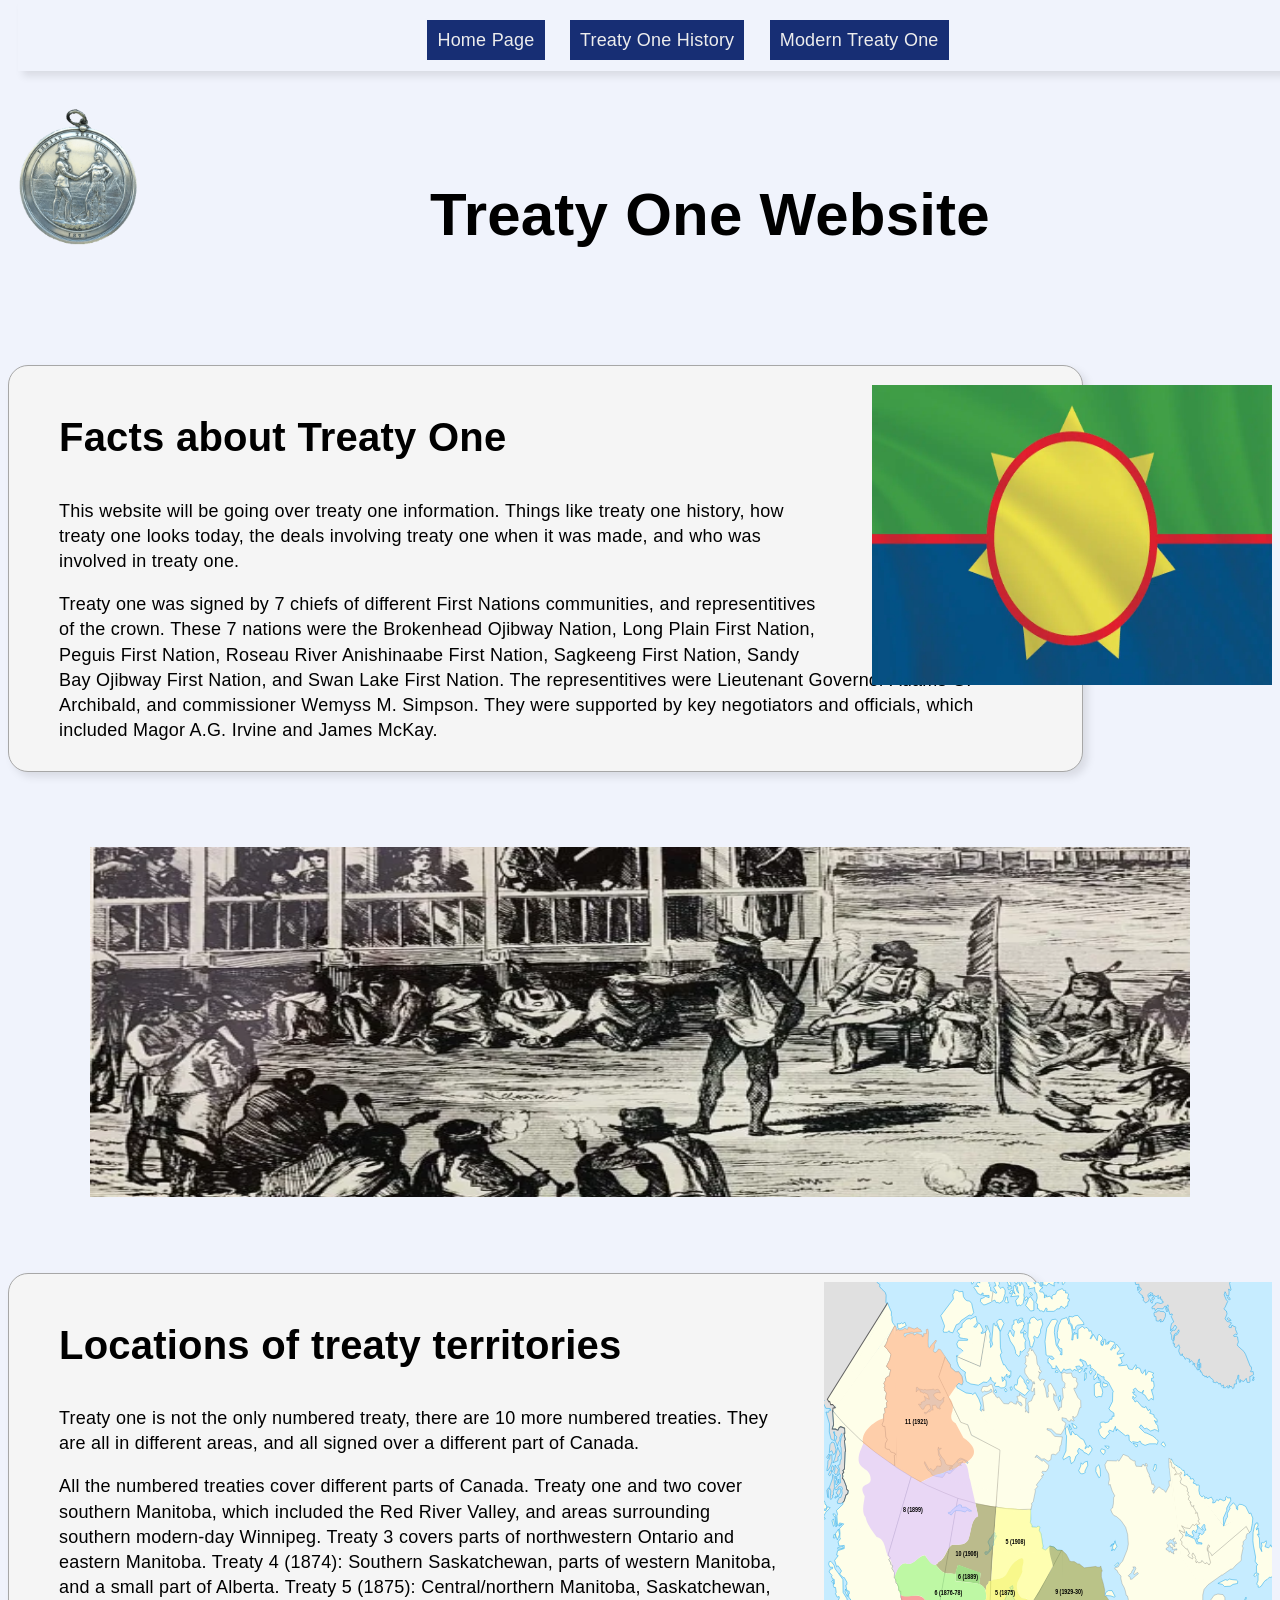
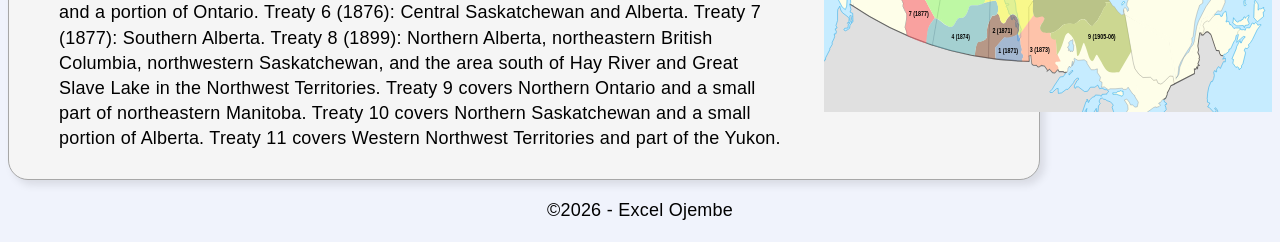
==== commit 50ddf2e9: "made final touches to website, finished website" ====
--- a/index.html
+++ b/index.html
@@ -29,7 +29,7 @@
       </nav>
 
       <img
-        src="https://circlesforreconciliation.ca/wp-content/uploads/elementor/thumbs/treaty-one-medal-qaai30948jnql9976ygrgpmoi4k5y5c7vnk502ohds.png"
+        src="images/treaty one medal.png"
         alt="Logo of Treaty One medal picture"
         id="logo" />
       <!-- 
@@ -46,7 +46,7 @@
       <section>
         <img
           id="treaty-one-flag"
-          src="https://flag-shop.ca/wp-content/uploads/2024/12/img-flag-shop-first-nation-treaty-1-3-5@1080x.webp"
+          src="images/treaty one flag.webp"
           alt="Treaty One flag"
           width="400px"
           height="300px" />
@@ -84,7 +84,7 @@
       <section>
         <img
           id="website-banner"
-          src="https://i0.wp.com/blackcatredriver.ca/wp-content/uploads/2021/08/Treaty-1-940x510.jpeg?resize=625%2C339&ssl=1"
+          src="images/treaty one signing depiction.webp"
           alt="Large image of the depiction of the Treaty One signing"
           width="1100px"
           height="350px" />
@@ -93,7 +93,7 @@
 
         <img
           id="treaty-territories"
-          src="https://upload.wikimedia.org/wikipedia/commons/5/5d/Numbered-Treaties-Map.svg"
+          src="images/treaty map.svg"
           alt="Location of all the Treaty territories"
           width="448px"
           height="430px" />
--- a/stylesheets/css-pages-style.css
+++ b/stylesheets/css-pages-style.css
@@ -366,3 +366,19 @@
   box-shadow: 4.7px 6px 5px rgba(0, 0, 0, 0.5);
   translate: 0px -10px;
 }
+
+.more-info {
+  text-decoration: none;
+  color: #121212;
+  transition: opacity 0.2s ease-in-out;
+}
+
+.more-info:hover {
+  opacity: 0.35;
+}
+
+#web-sign {
+  display: inline;
+  float: right;
+  translate: -80px 50px;
+}
